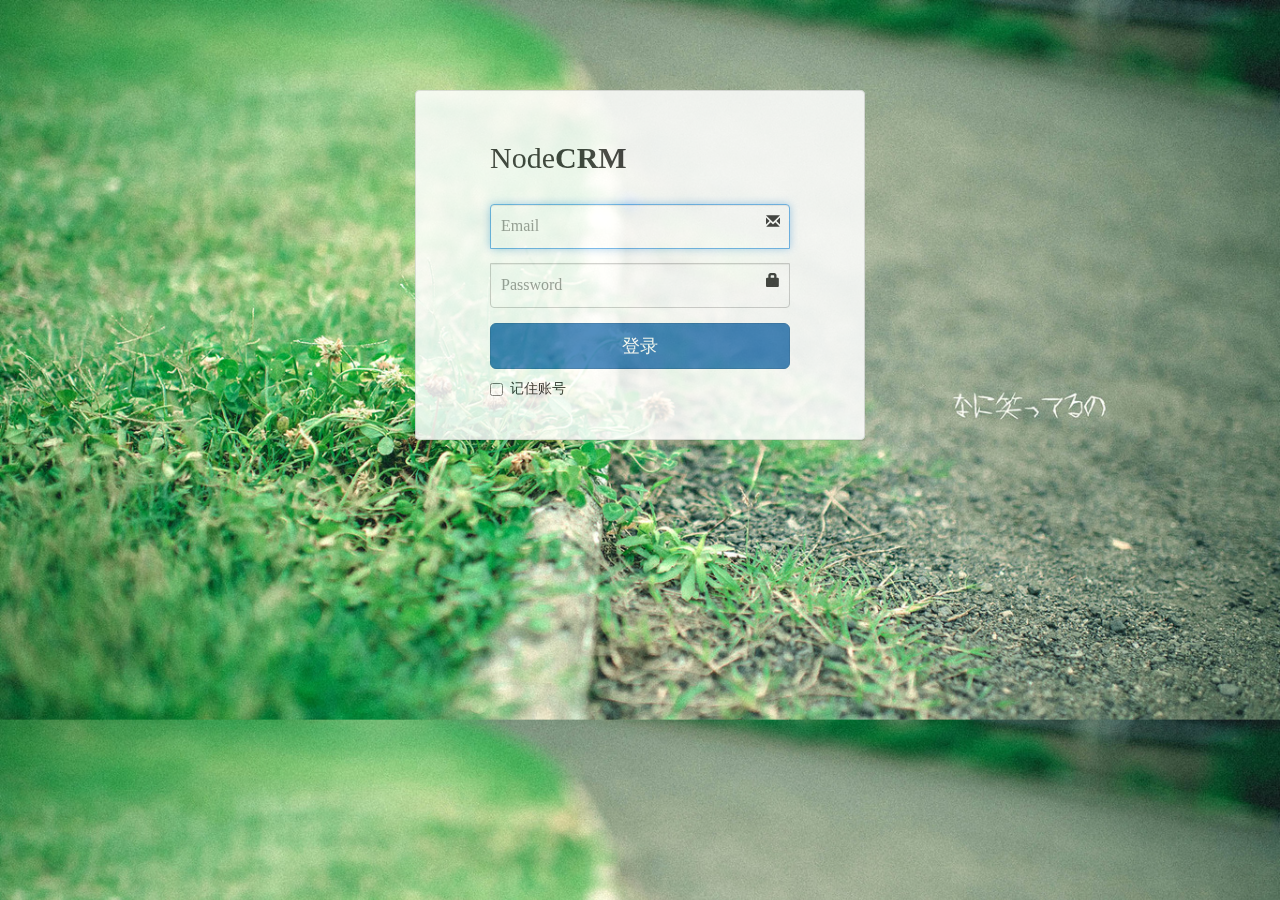
==== app/login.html @ d7aa77f0 "Initial commit" ====
<!DOCTYPE html>
<html lang="zh_cn">
    <head>
        <title>登录</title>
        <meta name="viewport" content="width=device-width, initial-scale=1, user-scalable=no" charset="utf-8">
        <link rel="stylesheet" type="text/css" href="bower_components/bootstrap/dist/css/bootstrap.min.css">
        <link rel="stylesheet" type="text/css" href="css/login.css">
    </head>
    <body>
        <div class="container" style="width: 480px; margin-top: 50px; opacity: 0.85;">
            <div class="panel panel-default">
                <div class="panel-body">
                    <form class="form-login" action="/action/login" method="post">
                        <h2 class="form-login-heading"> Node<strong>CRM</strong> </h2>
                        <br>
                        <div class="form-group has-feedback">
                            <label for="email" class="sr-only"> 邮箱 </label>
                            <input type="email" name="email" class="form-control" placeholder="Email" required autofocus/>
                            <span class="glyphicon glyphicon-envelope form-control-feedback"></span>
                        </div>
                        <div class="form-group has-feedback">
                            <label for="password" class="sr-only"> 密码 </label>
                            <input type="password" name="password" class="form-control" placeholder="Password" required>
                            <span class="glyphicon glyphicon-lock form-control-feedback"></span>
                        </div>
                        <button type="submit" class="btn btn-lg btn-primary btn-block" >登录</button>
                        <div class="checkbox">
                            <label>
                                <input type="checkbox" value="remember-me"> 记住账号
                            </label>
                        </div>
                    </form>
                </div>
            </div>
        </div>
        <script type="text/javascript" src="bower_components/angular/angular.min.js"></script>
        <script type="text/javascript" src="bower_components/angular-bootstrap/ui-bootstrap-tpls.min.js"></script>
    </body>
</html>
---- app/css/login.css ----
/* 
* @Author:
* @Date:   2015-06-08 18:42:31
* @Last Modified by:   chenhao
* @Last Modified time: 2015-06-17 22:09:12
*/
body {
    padding-top: 40px;
    padding-bottom: 40px;
    background-color: #eee;
    font-family: 'Microsoft Yahei';
    background-image: url('../img/background.jpg');
    background-size:cover;
}
.form-login {
    max-width: 330px;
    padding: 15px;
    margin: 0 auto;
}
.form-login .form-login-heading,
.form-login .checkbox {
    margin-bottom: 10px;
}
.form-login .checkbox {
    font-weight: normal;
}
.form-login .checkbox a{
    margin-left: 150px;
}
.form-login .form-control {
    position: relative;
    height: auto;
    -webkit-box-sizing: border-box;
    -moz-box-sizing: border-box;
    box-sizing: border-box;
    padding: 10px;
    font-size: 16px;
}
.form-login .form-control:focus {
    z-index: 2;
}
.form-login input[type="email"] {
    margin-bottom: -1px;
    border-bottom-right-radius: 0;
    border-bottom-left-radius: 0;
}
.form-login input[type="password"] {
    margin-bottom: 10px;
  border-top-left-radius: 0;
    border-top-right-radius: 0;
}
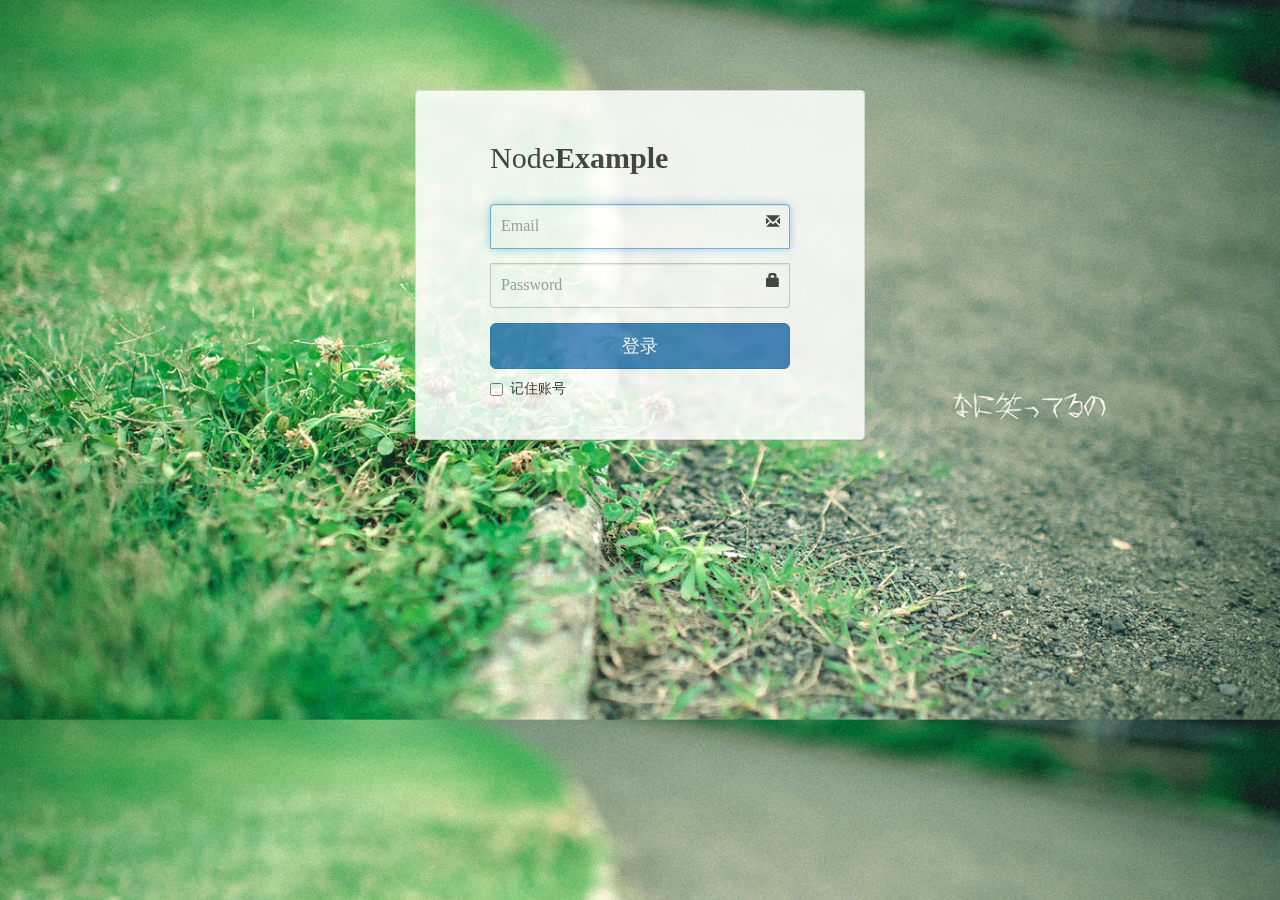
==== commit dfeac354: "change name" ====
--- a/app/login.html
+++ b/app/login.html
@@ -11,7 +11,7 @@
             <div class="panel panel-default">
                 <div class="panel-body">
                     <form class="form-login" action="/action/login" method="post">
-                        <h2 class="form-login-heading"> Node<strong>CRM</strong> </h2>
+                        <h2 class="form-login-heading"> Node<strong>Example</strong> </h2>
                         <br>
                         <div class="form-group has-feedback">
                             <label for="email" class="sr-only"> 邮箱 </label>
--- a/app/css/login.css
+++ b/app/css/login.css
@@ -1,7 +1,7 @@
 /* 
 * @Author:
 * @Date:   2015-06-08 18:42:31
-* @Last Modified by:   chenhao
+* @Last Modified by:   jin yu
 * @Last Modified time: 2015-06-17 22:09:12
 */
 body {
